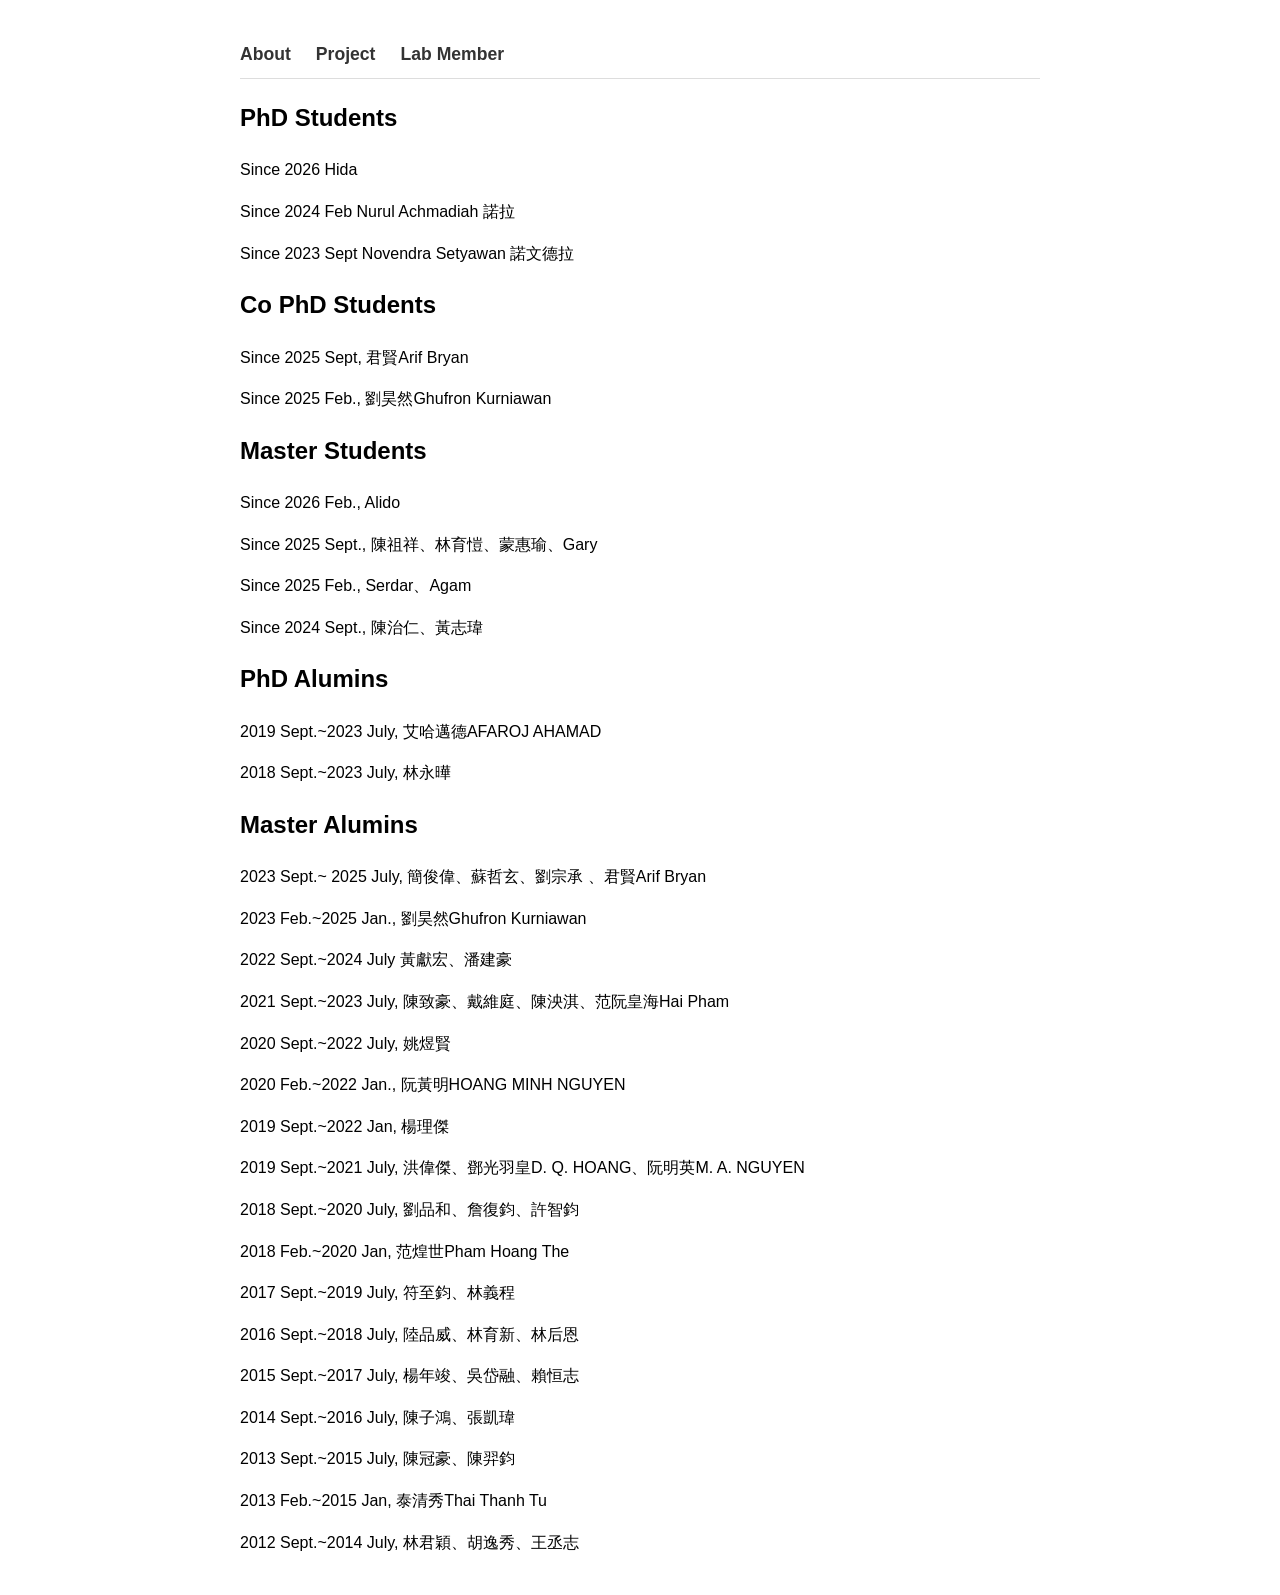
==== LabMember.html @ 2bda6351 "Add files via upload" ====
<!DOCTYPE html>
<html lang="zh-Hant">
<head>
    <meta charset="UTF-8">
    <title> Projects </title>
    <link rel="stylesheet" href="assets/css/style.css">
    <body>
        <!--跳轉-->
        <nav> 
            <ul> 
                <li> <a href="index.html"> About </a> </li>
                <li> <a href="project.html"> Project </a> </li>
                <li> <a href="LabMember.html"> Lab Member </a>  </li>
            </ul>
        </nav>
        <!-- Member -->
            
        <section>
            <h2> PhD Students </h2>
            <div>
                <p> Since 2026 Hida </p>
                <p> Since 2024 Feb Nurul Achmadiah 諾拉 </p>
                <p> Since 2023 Sept Novendra Setyawan 諾文德拉 </p>
            </div>
        </section>

        <section>
            <h2> Co PhD Students </h2>
            <div>
                <p> Since 2025 Sept, 君賢Arif Bryan </p>
                <p> Since 2025 Feb.,  劉昊然Ghufron Kurniawan </p>
            </div>
        </section>

        <section>
            <h2> Master Students </h2>
            <div>
                <p> Since 2026 Feb., Alido </p>
                <p> Since 2025 Sept., 陳祖祥、林育愷、蒙惠瑜、Gary </p>
                <p> Since 2025 Feb.,  Serdar、Agam </p>
                <p> Since 2024 Sept., 陳治仁、黃志瑋 </p>
            </div>
        </section>
        
        <section>
            <h2> PhD Alumins </h2>
            <div>
                <p> 2019 Sept.~2023 July, 艾哈邁德AFAROJ AHAMAD  </p>
                <p> 2018 Sept.~2023 July, 林永曄  </p>
            </div>
        </section>

        <section>
            <h2> Master Alumins </h2>
            <div>
                <p> 2023 Sept.~ 2025 July, 簡俊偉、蘇哲玄、劉宗承 、君賢Arif Bryan </p>
                <p> 2023 Feb.~2025 Jan., 劉昊然Ghufron Kurniawan  </p>
                <p> 2022 Sept.~2024 July  黃獻宏、潘建豪 </p>
                <p> 2021 Sept.~2023 July, 陳致豪、戴維庭、陳泱淇、范阮皇海Hai Pham </p>
                <p> 2020 Sept.~2022 July, 姚煜賢 </p>
                <p> 2020 Feb.~2022 Jan., 阮黃明HOANG MINH NGUYEN </p>
                <p> 2019 Sept.~2022 Jan, 楊理傑 </p>
                <p> 2019 Sept.~2021 July, 洪偉傑、鄧光羽皇D. Q. HOANG、阮明英M. A. NGUYEN </p>
                <p> 2018 Sept.~2020 July, 劉品和、詹復鈞、許智鈞 </p>
                <p> 2018 Feb.~2020 Jan, 范煌世Pham Hoang The </p>
                <p> 2017 Sept.~2019 July, 符至鈞、林義程 </p>
                <p> 2016 Sept.~2018 July, 陸品威、林育新、林后恩 </p>
                <p> 2015 Sept.~2017 July, 楊年竣、吳岱融、賴恒志</p>
                <p> 2014 Sept.~2016 July, 陳子鴻、張凱瑋 </p>
                <p> 2013 Sept.~2015 July, 陳冠豪、陳羿鈞 </p>
                <p> 2013 Feb.~2015 Jan, 泰清秀Thai Thanh Tu </p>
                <p> 2012 Sept.~2014 July, 林君穎、胡逸秀、王丞志 </p>
            </div>
        <section>

    </body>

</head>
</html>
---- assets/css/style.css ----
/* -- setting -- */
body {
    font-family: 'Helvetica', sans-serif;
    line-height: 1.6;
    max-width: 800px;
    margin: auto;
    padding: 20px;
}

nav ul {
    display: flex;
    list-style: none;
    padding: 0;
}

nav ul li {
    margin-right: 20px;
}

header {
    border-bottom: 2px;
    solid #333;
    padding-bottom: 20px;

}

section {
    margin-top:20px;
}

.flex-container {
    display: flex;
    gap: 1px;
    align-items: flex-start;
}

.photo-side {
    flex: 0 0 300px;
}

.photo-side img {
    width:70%;
    height: auto;
    border-radius: 5px;
}

.text {
    flex:1;
}

.Layout-Wapper {
    display: flex;
    gap: 40px;
    align-items: flex-start;
}

.Research-Session {
    flex: 0 0 30%;
}

.Info {
     flex: 0 0 70%;
}

.contact-card {
    background-color: #f9f9f9;
    padding: 20px;
    border-radius: 10px;
    border-left: 5px solid #333;
    margin-top:5px;
}

.contact-card ul {
    list-style: none;
    padding:0;
}

.contact-card li {
    margin-bottom: 5px;
    font-size: 0.95rem;
}

.contact-card strong {
    display: inline-block;
    /*width: 80px;*/
    color: #555;
}

/*Nav*/
nav ul {
    display: flex;
    list-style:none;
    padding: 0;
    margin: 20px 0;
    border-bottom: 1px solid #ddd;
    padding-bottom: 10px; 
}

nav ul li {
    margin-right: 25px;
}

nav ul li a {
    text-decoration:none;
    color: #333;
    font-weight:600;
    font-size: 1.1rem;
    transition: color 0.3s ease;
}

.SoCProjects {
    display: grid;
    grid-template-columns: repeat(2, 1fr);
    gap: 1px;
}

.SoCProjects img {
    width: 40%;
    height: auto;
    border-radius: 8px;
    display: block;
}
/*SoC Picture*/
.pic1_1 img{
    width: 200px;
    height: auto;
}

.pic1_2 img{
    width: 520px;
    height: auto;
}

.pic1_3 img {
    width: 200px;
    height: auto;
}

.pic1_4 img {
    width: 520px;
    height: auto;
}


.DIC {
    justify-content: center;
    align-items: center;
    display: flex;
    gap:30px;
}

.pic2_1 img {
    width: 300px;
    height: auto;
}

.pic2_2 img {
    width: 400px;
    height: auto;
}

.IoT {
    text-align: center;
}

.IoT_1 img {
    width: 300px;
    height: auto;
}

.IoT_2 img {
    width: 500px;
    height: auto;
}

.IoT_3 img {
    width: 400px;
    height: auto;
}
.IoT_4 img {
    width: 500px;
    height: auto;
}
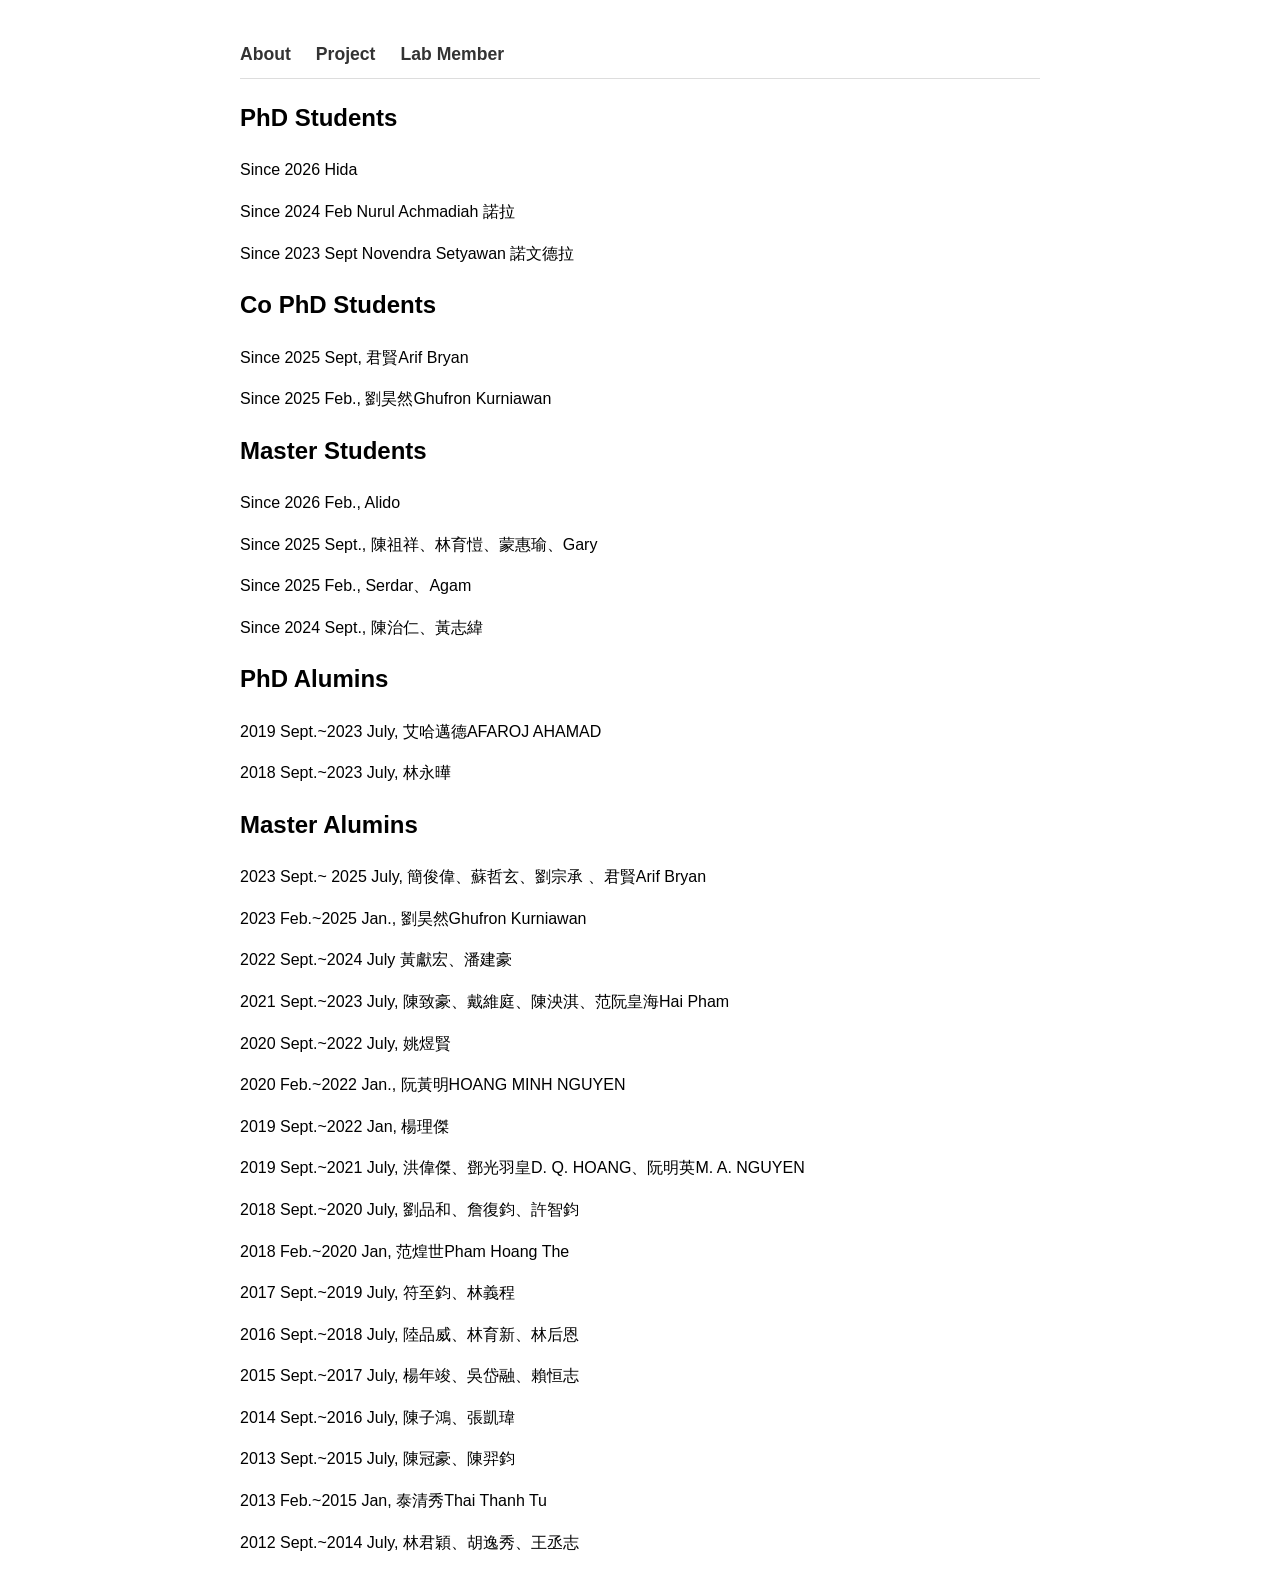
==== commit 99c89cc9: "Add files via upload" ====
--- a/LabMember.html
+++ b/LabMember.html
@@ -38,7 +38,7 @@
                 <p> Since 2026 Feb., Alido </p>
                 <p> Since 2025 Sept., 陳祖祥、林育愷、蒙惠瑜、Gary </p>
                 <p> Since 2025 Feb.,  Serdar、Agam </p>
-                <p> Since 2024 Sept., 陳治仁、黃志瑋 </p>
+                <p> Since 2024 Sept., 陳治仁、黃志緯 </p>
             </div>
         </section>
         
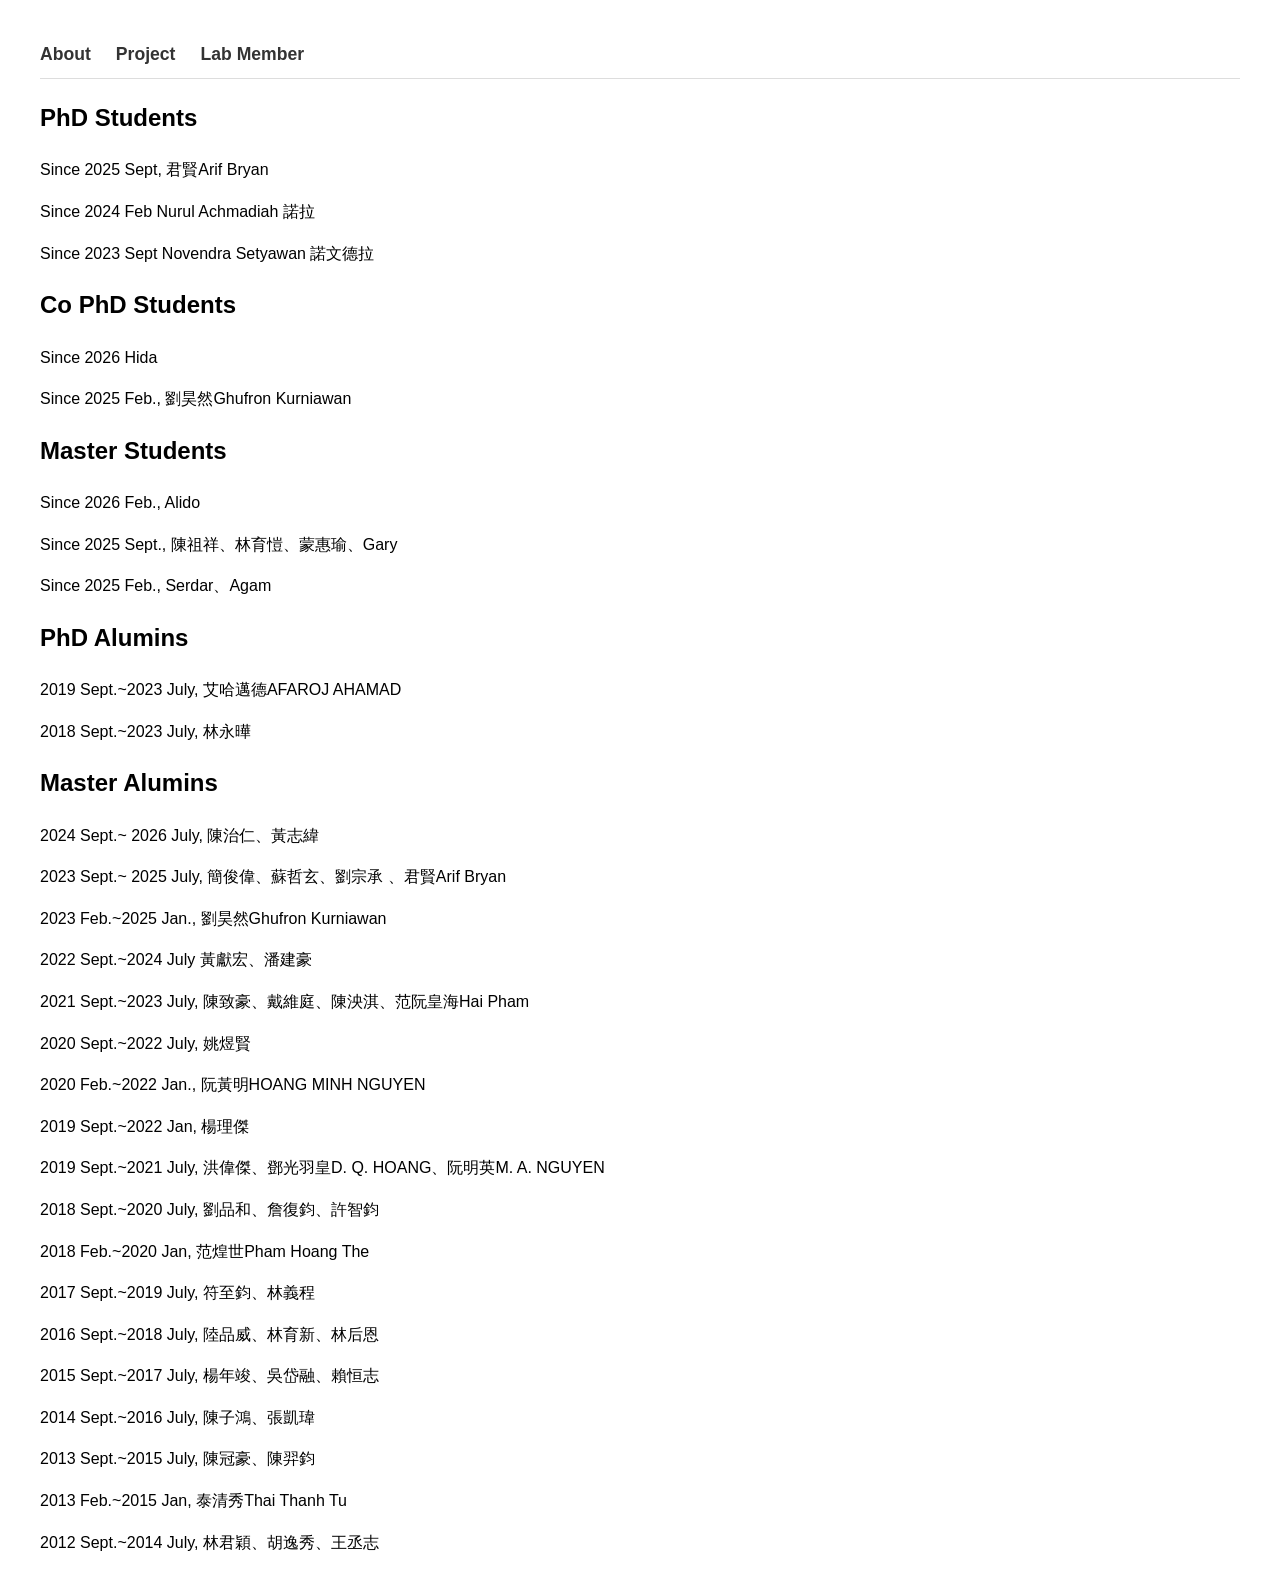
==== commit 0bd402be: "Update LabMember.html" ====
--- a/LabMember.html
+++ b/LabMember.html
@@ -17,8 +17,8 @@
             
         <section>
             <h2> PhD Students </h2>
-            <div>
-                <p> Since 2026 Hida </p>
+            <div>               
+                <p> Since 2025 Sept, 君賢Arif Bryan </p>
                 <p> Since 2024 Feb Nurul Achmadiah 諾拉 </p>
                 <p> Since 2023 Sept Novendra Setyawan 諾文德拉 </p>
             </div>
@@ -27,7 +27,7 @@
         <section>
             <h2> Co PhD Students </h2>
             <div>
-                <p> Since 2025 Sept, 君賢Arif Bryan </p>
+                <p> Since 2026 Hida </p>
                 <p> Since 2025 Feb.,  劉昊然Ghufron Kurniawan </p>
             </div>
         </section>
@@ -38,7 +38,7 @@
                 <p> Since 2026 Feb., Alido </p>
                 <p> Since 2025 Sept., 陳祖祥、林育愷、蒙惠瑜、Gary </p>
                 <p> Since 2025 Feb.,  Serdar、Agam </p>
-                <p> Since 2024 Sept., 陳治仁、黃志緯 </p>
+                
             </div>
         </section>
         
@@ -53,6 +53,7 @@
         <section>
             <h2> Master Alumins </h2>
             <div>
+                <p> 2024 Sept.~ 2026 July, 陳治仁、黃志緯 </p>
                 <p> 2023 Sept.~ 2025 July, 簡俊偉、蘇哲玄、劉宗承 、君賢Arif Bryan </p>
                 <p> 2023 Feb.~2025 Jan., 劉昊然Ghufron Kurniawan  </p>
                 <p> 2022 Sept.~2024 July  黃獻宏、潘建豪 </p>
@@ -76,4 +77,4 @@
     </body>
 
 </head>
-</html>+</html>
--- a/assets/css/style.css
+++ b/assets/css/style.css
@@ -2,7 +2,7 @@
 body {
     font-family: 'Helvetica', sans-serif;
     line-height: 1.6;
-    max-width: 800px;
+    max-width: 1200px;
     margin: auto;
     padding: 20px;
 }
@@ -180,4 +180,4 @@
 .IoT_4 img {
     width: 500px;
     height: auto;
-}+}
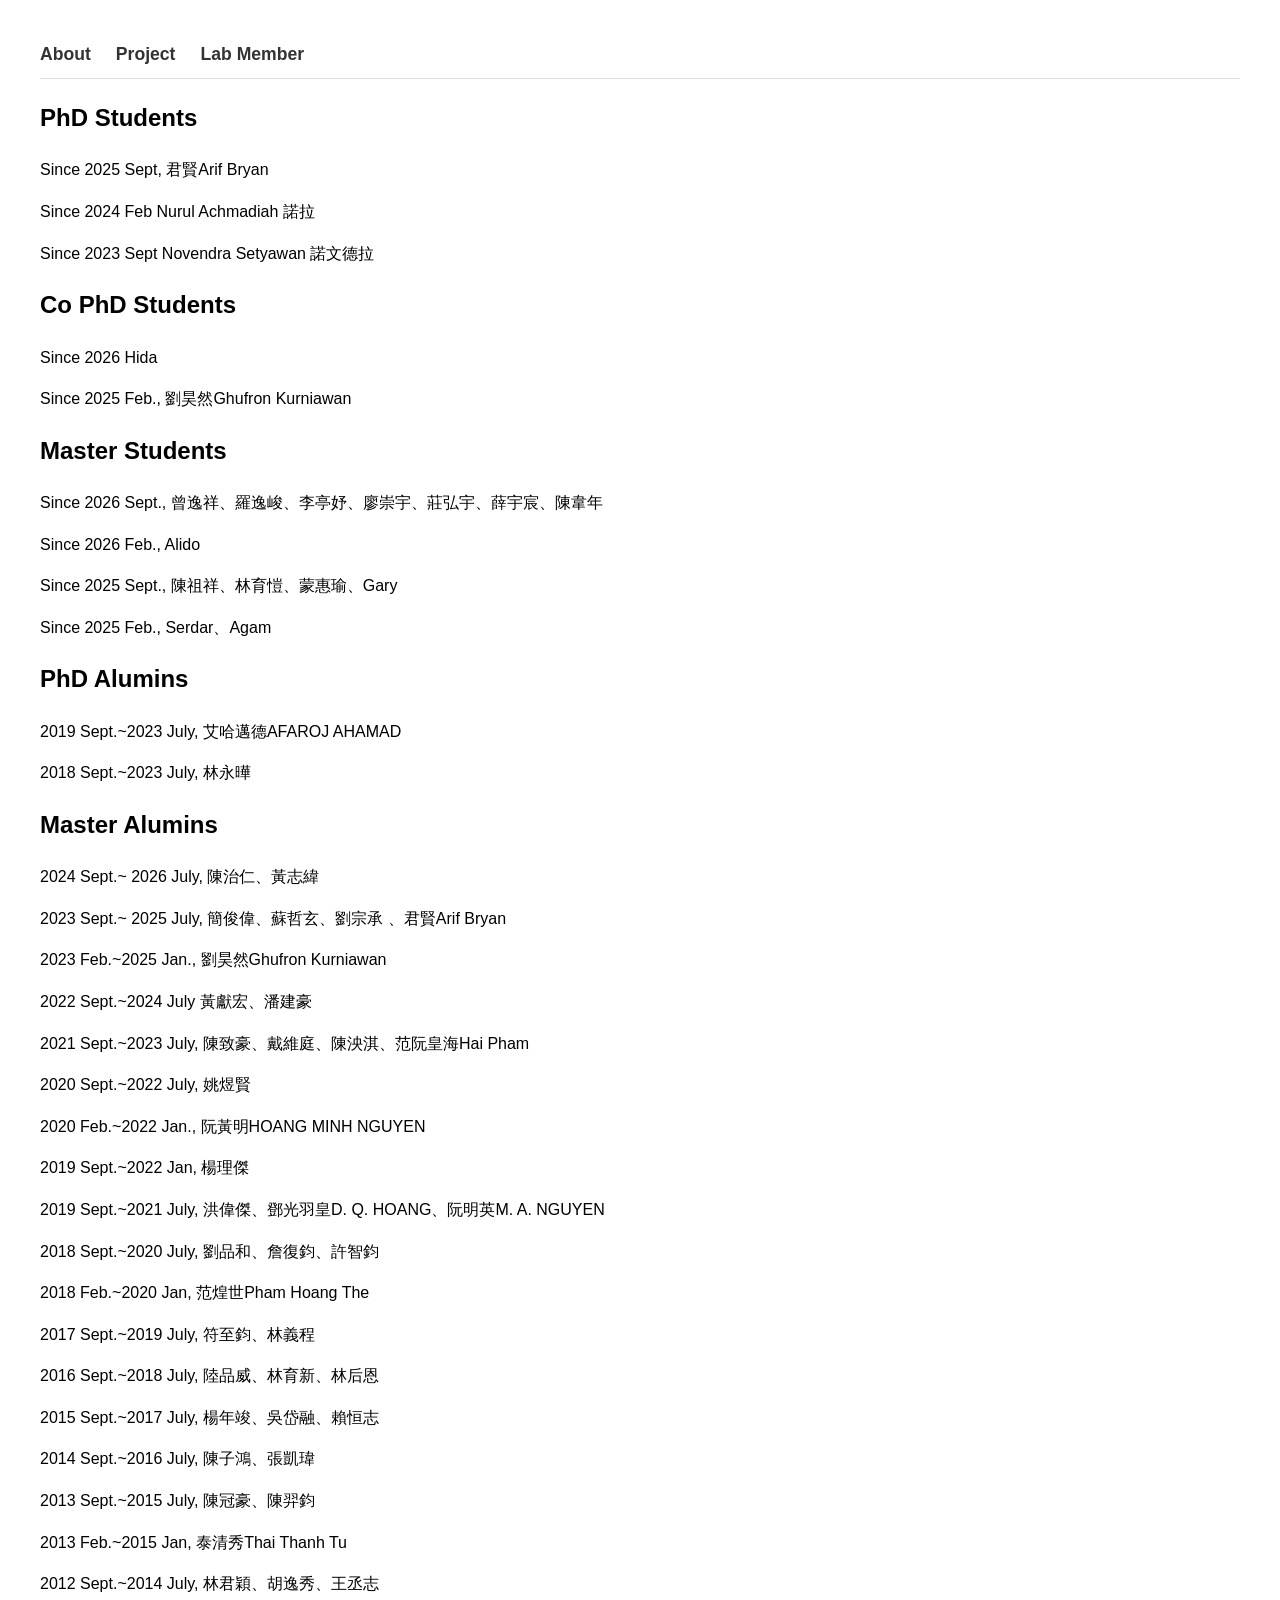
==== commit a1aadf9c: "Update LabMember.html" ====
--- a/LabMember.html
+++ b/LabMember.html
@@ -35,10 +35,10 @@
         <section>
             <h2> Master Students </h2>
             <div>
-                <p> Since 2026 Feb., Alido </p>
+                <p> Since 2026 Sept., 曾逸祥、羅逸峻、李亭妤、廖崇宇、莊弘宇、薛宇宸、陳韋年</p>
+                <p> Since 2026 Feb.,  Alido </p>
                 <p> Since 2025 Sept., 陳祖祥、林育愷、蒙惠瑜、Gary </p>
                 <p> Since 2025 Feb.,  Serdar、Agam </p>
-                
             </div>
         </section>
         
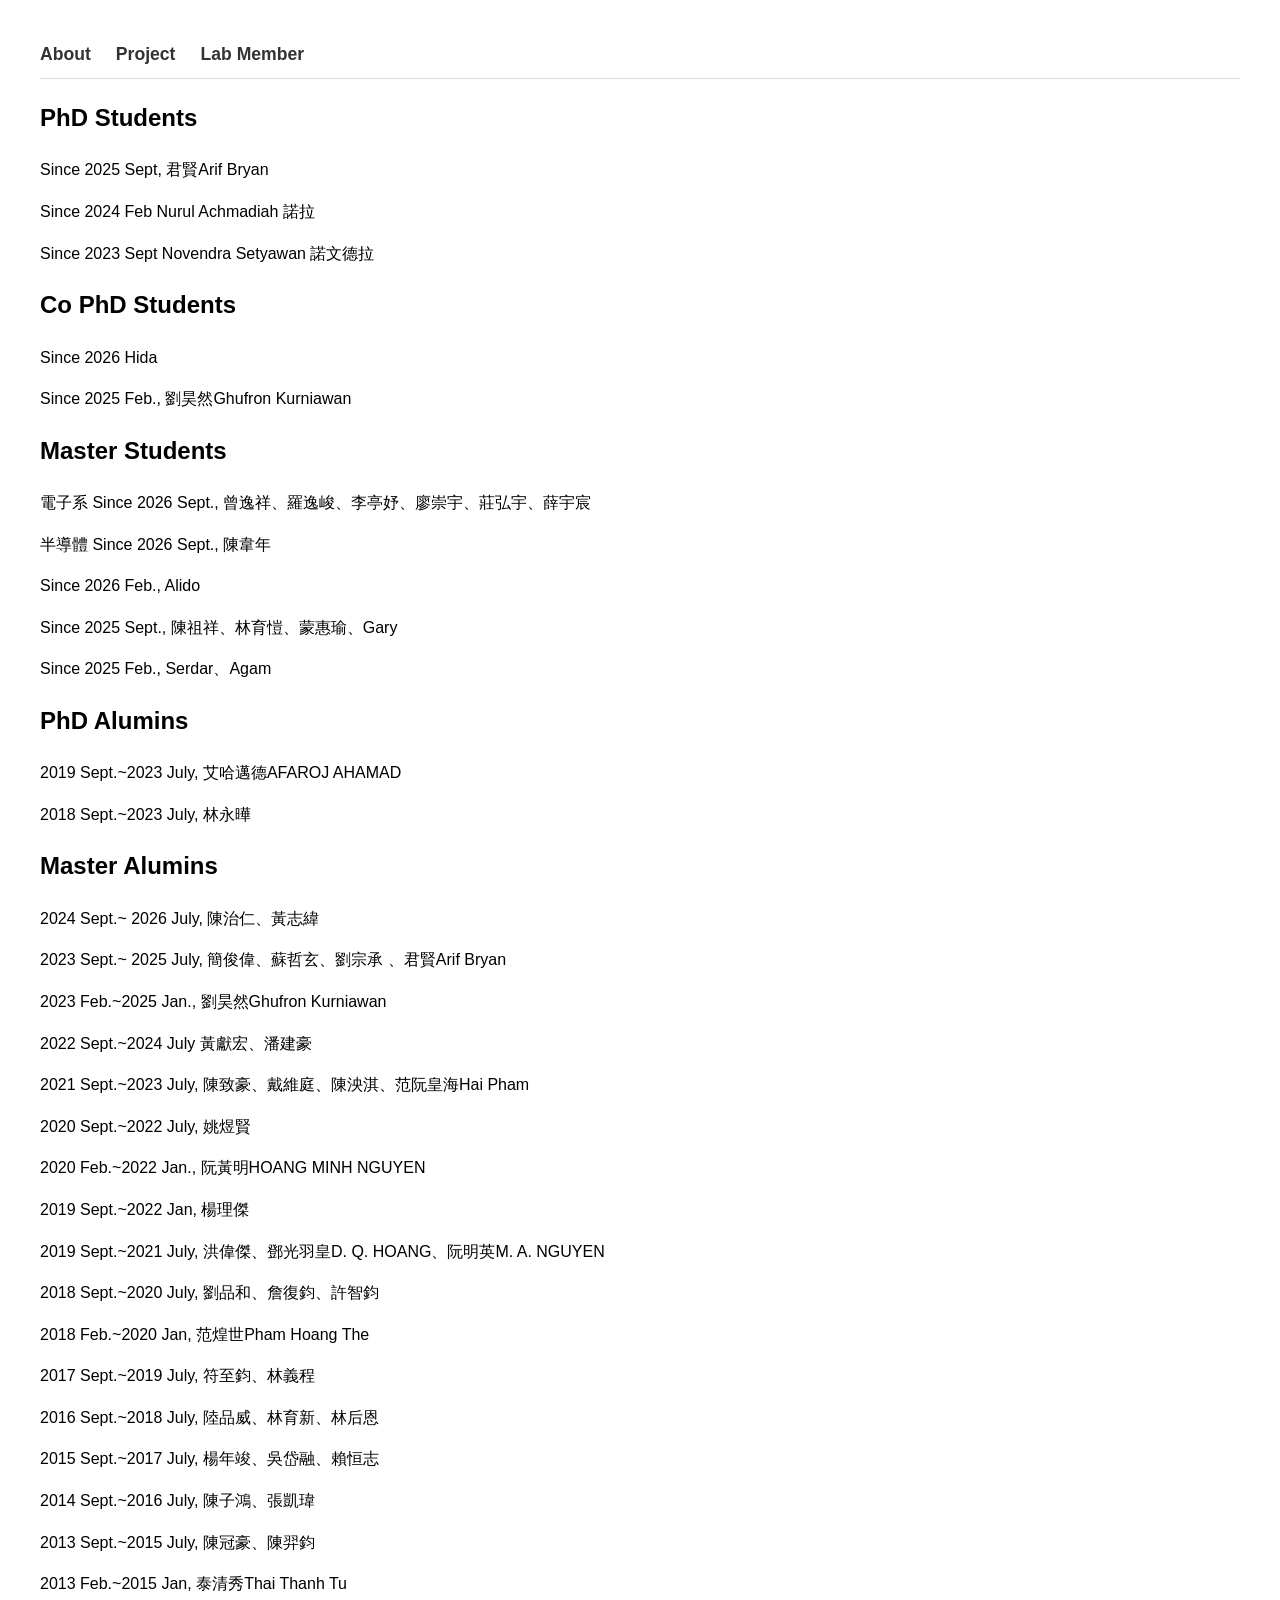
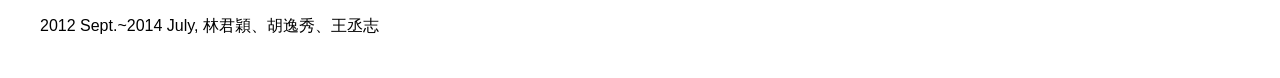
==== commit c25728c7: "Enhance LabMember.html with additional student details Updated the LabMember.html file to include ad" ====
--- a/LabMember.html
+++ b/LabMember.html
@@ -35,7 +35,9 @@
         <section>
             <h2> Master Students </h2>
             <div>
-                <p> Since 2026 Sept., 曾逸祥、羅逸峻、李亭妤、廖崇宇、莊弘宇、薛宇宸、陳韋年</p>
+                <p> 電子系 Since 2026 Sept., 曾逸祥、羅逸峻、李亭妤、廖崇宇、莊弘宇、薛宇宸</p>
+                <p> 半導體 Since 2026 Sept., 陳韋年</p>
+                
                 <p> Since 2026 Feb.,  Alido </p>
                 <p> Since 2025 Sept., 陳祖祥、林育愷、蒙惠瑜、Gary </p>
                 <p> Since 2025 Feb.,  Serdar、Agam </p>
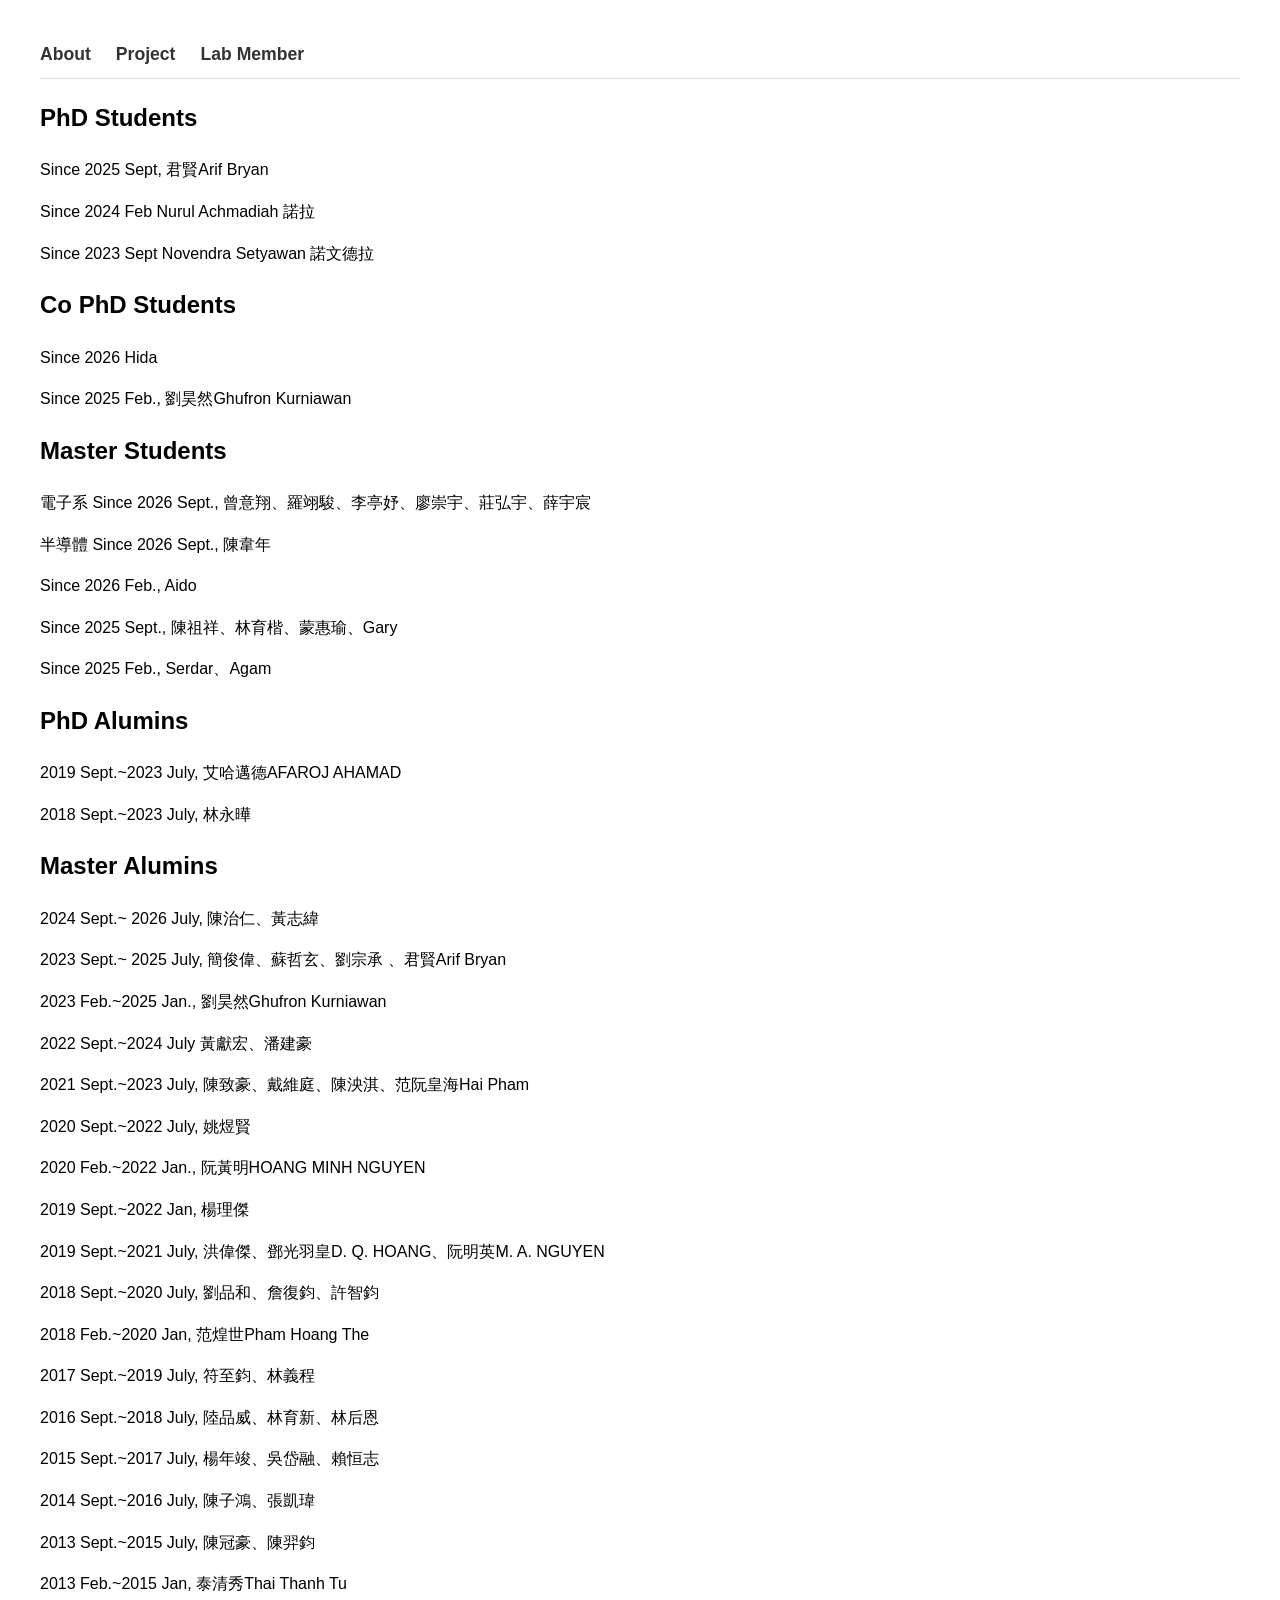
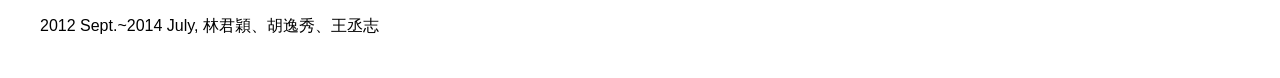
==== commit 216bd716: "Fix HTML formatting and structure" ====
--- a/LabMember.html
+++ b/LabMember.html
@@ -35,11 +35,11 @@
         <section>
             <h2> Master Students </h2>
             <div>
-                <p> 電子系 Since 2026 Sept., 曾逸祥、羅逸峻、李亭妤、廖崇宇、莊弘宇、薛宇宸</p>
+                <p> 電子系 Since 2026 Sept., 曾意翔、羅翊駿、李亭妤、廖崇宇、莊弘宇、薛宇宸</p>
                 <p> 半導體 Since 2026 Sept., 陳韋年</p>
                 
-                <p> Since 2026 Feb.,  Alido </p>
-                <p> Since 2025 Sept., 陳祖祥、林育愷、蒙惠瑜、Gary </p>
+                <p> Since 2026 Feb.,  Aido </p>
+                <p> Since 2025 Sept., 陳祖祥、林育楷、蒙惠瑜、Gary </p>
                 <p> Since 2025 Feb.,  Serdar、Agam </p>
             </div>
         </section>
